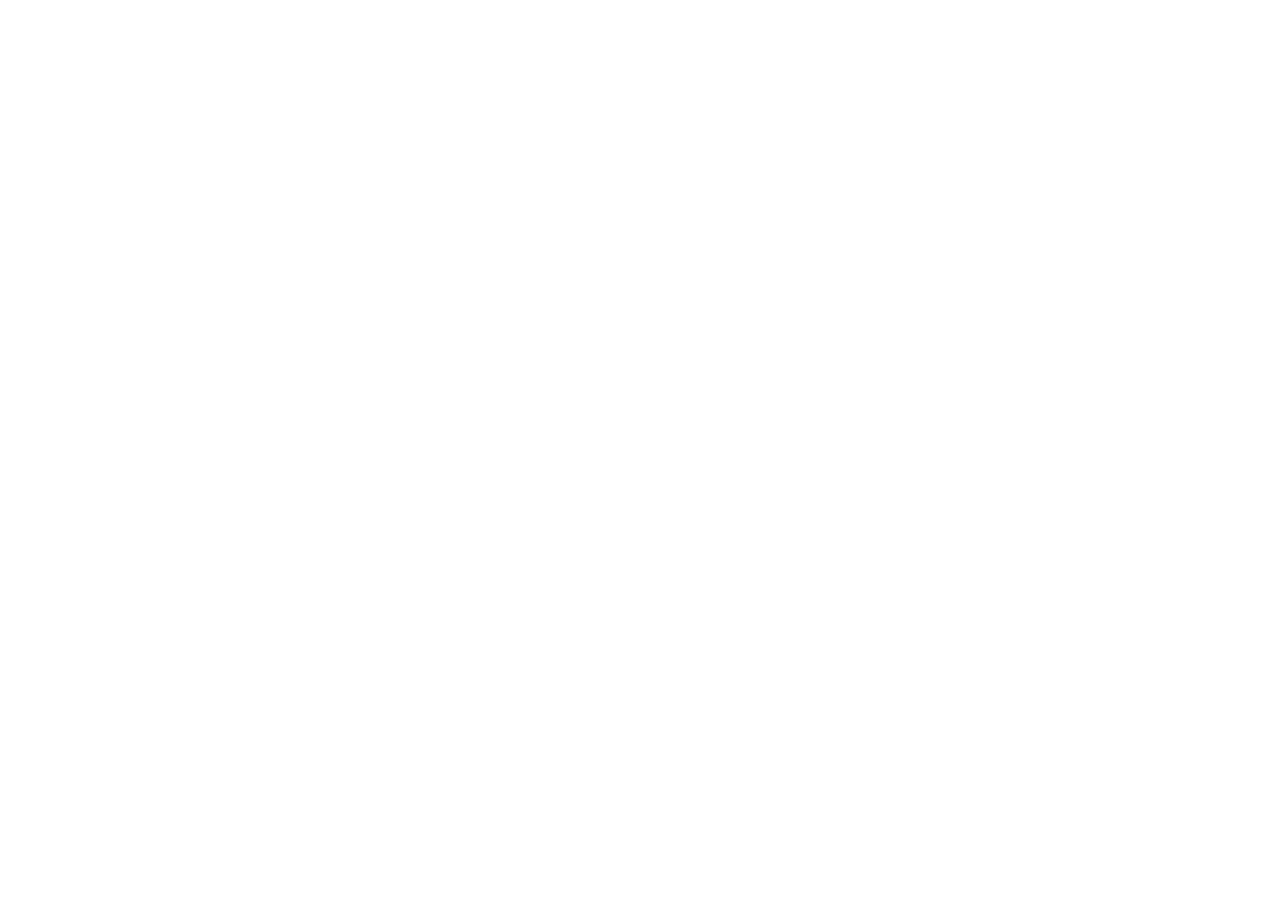
==== battle.html @ 25ee12c5 "Add files via upload" ====
<!DOCTYPE html>
<html lang="en">
<head>
    <meta charset="UTF-8">
    <meta name="viewport" content="width=device-width, initial-scale=1.0">
    <title>Battle</title>
</head>
<body>
    
</body>
</html>
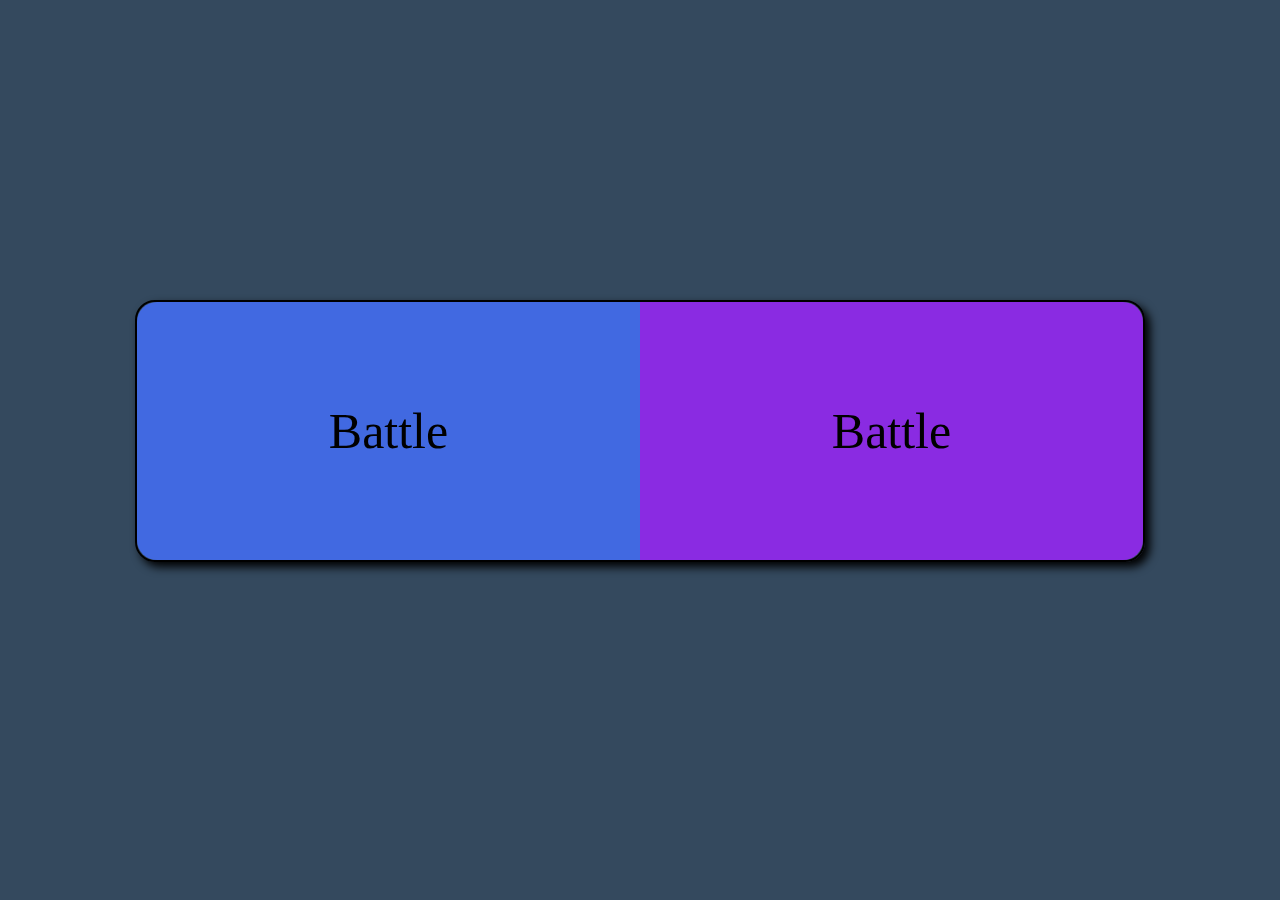
==== commit b88c88f2: "Add files via upload" ====
--- a/battle.html
+++ b/battle.html
@@ -3,9 +3,15 @@
 <head>
     <meta charset="UTF-8">
     <meta name="viewport" content="width=device-width, initial-scale=1.0">
+    <link rel="stylesheet" href="battlestyle.css">
     <title>Battle</title>
 </head>
 <body>
-    
+    <div class="container">
+        <a href="#" id="left">Battle</a>
+        <a href="#" id="right">Battle</a>
+    </div>
+
+    <script src="counter.js"></script>
 </body>
 </html>--- a/battlestyle.css
+++ b/battlestyle.css
@@ -0,0 +1,44 @@
+body {
+    margin: 0;
+    background-color: #34495e;
+    margin-top: calc(50vh - 150px);
+    margin-left: calc(15vh);
+    margin-right: calc(15vh);
+}
+
+.container {
+    display: grid;
+    grid-template-columns: auto auto;
+    text-align: center;
+    border-radius: 20px;
+    box-shadow: 5px 5px 10px black;
+    border: 2px solid black;
+}
+
+.container > a {
+    text-decoration: none;
+    font-size: 50px;
+    color: black;
+    background-color: white;
+    padding: 100px;
+    padding: auto;
+}
+
+.container > #left {
+    background-color: royalblue;
+    border-top-left-radius: 20px;
+    border-bottom-left-radius: 20px;
+}
+
+.container > #right {
+    background-color: blueviolet;
+    border-top-right-radius: 20px;
+    border-bottom-right-radius: 20px;
+}
+
+.container > #left:hover {
+    background-color: seashell;
+}
+.container > #right:hover {
+    background-color: seashell;
+}